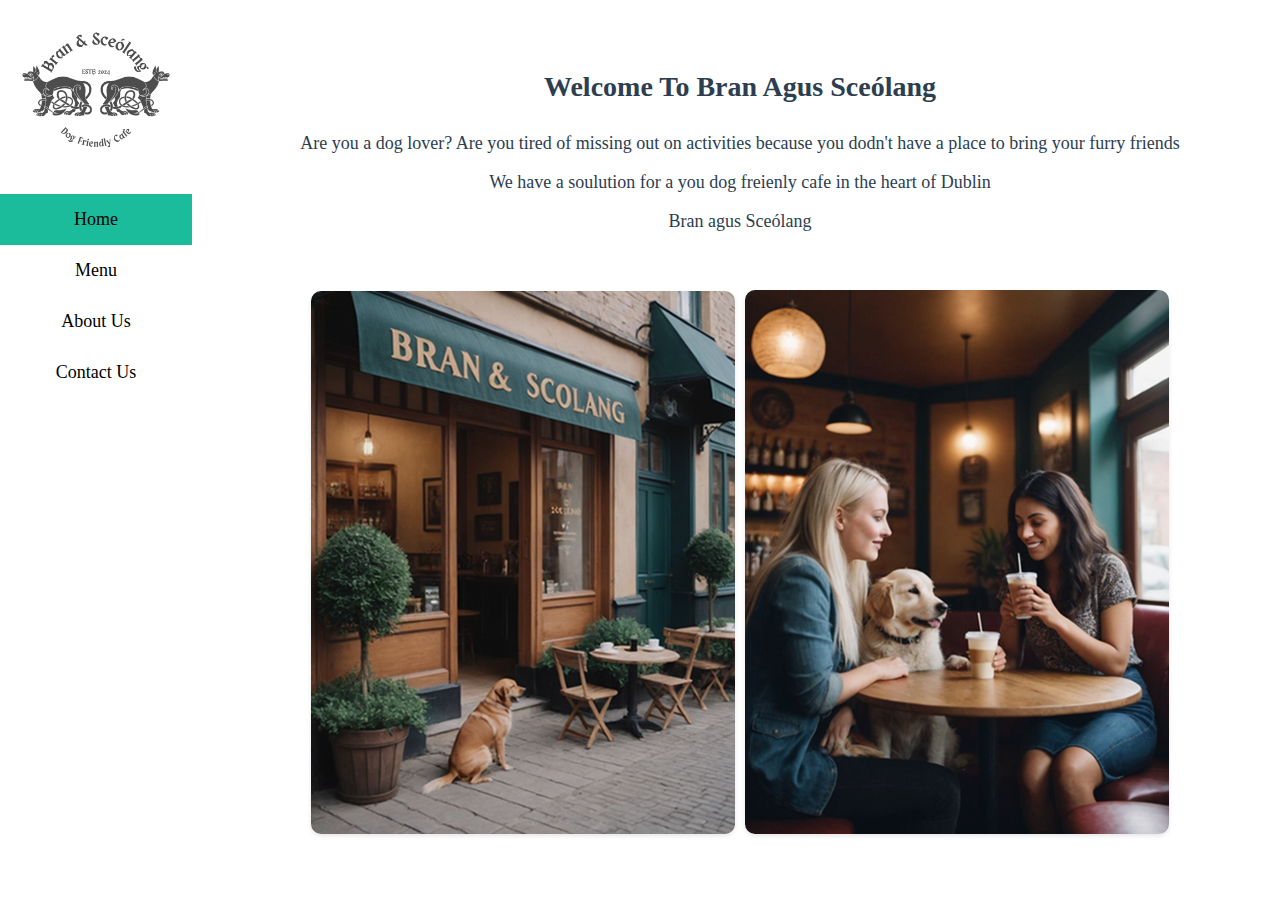
==== index.html @ 2fd9c4fd "MT update 30/11/24" ====
<!-- Templete for CA2 Developed by Eamonn Browne-->

<!DOCTYPE html>
<html lang="en">
<head>
    <meta charset="UTF-8">
    <meta name="viewport" content="width=device-width, initial-scale=1.0">
    <!-- Import font formm Google -->
    <link rel="preconnect" href="https://fonts.googleapis.com">
    <link rel="preconnect" href="https://fonts.gstatic.com" crossorigin>
    <link href="https://fonts.googleapis.com/css2?family=Crimson+Text:ital,wght@0,400;0,600;0,700;1,400;1,600;1,700&display=swap" rel="stylesheet">
    <title>Bran and Sceólang Cafe</title>
    <link rel="stylesheet" href="Styles/Style.css"> <!-- Link to the external CSS file -->
</head>
<body>

    <!-- navigation -->
    <div class="sidebar">       
        <div class="logo">
            <img src="images/Logo.png" alt="Logo" />
        </div>

        <a href="#" class="active">Home</a> <!-- Eamonn -->
        <a href="Menu/Menu.html">Menu</a>   <!-- Andrew-->
        <a href="about/About.html">About Us</a> <!--Eamonn-->
        <a href="ContactUs/ContactUs.html">Contact Us</a><!--Michael-->

    </div>

    <!-- Main Content -->
    <div class="main-content">


        <div class="Section">
            <h2>Welcome to Bran agus Sceólang</h2>
            <p> Are you a dog lover? Are you tired of missing out on activities because you dodn't have a place to bring your furry friends</p>
            <p> We have a soulution for a you dog freienly cafe in the heart of Dublin</p>
            <p>Bran agus Sceólang</p>
       
        </div>

        <div class="Section image-container">
            <img src="images/FrontDoor.png" alt="Front door with Dog" />
            <img src="images/CustomersAndDogs.png" alt="Front door with Dog" />
        </div>

    </div>

</body>
</html>
---- Styles/Style.css ----
/* Crimson Text: CSS classes take from Google fonts*/
.crimson-text-regular {
    font-family: "Crimson Text", serif;
    font-weight: 400;
    font-style: normal;
  }
  
  .crimson-text-semibold {
    font-family: "Crimson Text", serif;
    font-weight: 600;
    font-style: normal;
  }
  
  .crimson-text-bold {
    font-family: "Crimson Text", serif;
    font-weight: 700;
    font-style: normal;
  }
  
  .crimson-text-regular-italic {
    font-family: "Crimson Text", serif;
    font-weight: 400;
    font-style: italic;
  }
  
  .crimson-text-semibold-italic {
    font-family: "Crimson Text", serif;
    font-weight: 600;
    font-style: italic;
  }
  
  .crimson-text-bold-italic {
    font-family: "Crimson Text", serif;
    font-weight: 700;
    font-style: italic;
  }
  




/* Body and general layout */
html, body {
    height: auto; /* Allow the height to expand based on content */
    min-height: 100%; /* Ensure it covers at least the viewport height */
    overflow-x: hidden; /* Prevent horizontal scrolling */
    overflow-y: auto; /* Enable vertical scrolling */
}


/* Sidebar styles */
.sidebar {
    width: 15%; /*changed by MT, was 200px; */
    background-color: white;
    padding-top: 20px;
    position: fixed;
    height: 100%;
    top: 0;
    left: 0;
	display: flex; /*Added by MT*/
	flex-direction: column; /*Added by MT*/
}

/* Logo at the top of the sidebar */
.logo {
    text-align: center;
    padding-bottom: 20px;
}

.logo img {
    width: 80%; /* Adjust logo size */
    height: auto;
    max-width: 150px; /* Limit logo width */
}

.sidebar h1 {
    display: block;
    color: black;
    padding: 15px 20px;
    text-decoration: none;
    text-align: center;
    font-size: 18px;
    /* border-bottom: 1px solid #34495e;*/
    transition: background-color 0.3s ease;
}

.sidebar a {
    display: block;
    color: black;
    padding: 15px 20px;
    text-decoration: none;
    font-size: 18px;
    text-align: center;
    /*border-bottom: 1px solid #34495e;*/
    transition: background-color 0.3s ease;
}

/* Chanage the colour of the menu items on mouse hover */
.sidebar a:hover {
    background-color: #34495e;
}

/* Change the colour of the menu for the active page */
.sidebar a.active {
    background-color: #1abc9c;
}

/* Main content area */

.header {
    padding: 15px;
    background-color: white;
    color: black;
    text-align: center;
    font-size: 24px;
}

.main-content {
    margin-left: 200px; /* Space for the sidebar */
    padding: 20px;
    background-color: white;
    min-height: 100%; /* Ensure it grows with the content */
    height: auto; /* Let it expand based on content */
    overflow: visible; /* Allow content to flow */
}


.Section{
    background-color: white; /* Subtle light gray */
    padding: 20px;
    border-radius: 10px; /* Rounded corners for sections */
}

/* Headings Styling */
.Section h2{
    font-size: 28px; /* Slightly larger for emphasis */
    font-weight: bold;
    color: #2c3e50; /* Darker color for visibility */
    text-transform: capitalize; /* Capitalize headings */
    padding-bottom: 10px; /* Space below the heading */
    margin-bottom: 20px; /* Space between heading and content */
    text-align: center; /* Center align the heading */
}
.Section p{
    font-size: 18px; /* Slightly larger for emphasis */
    color: #2c3e50; /* Darker color for visibility */
    text-align: center; /* Center align the heading */
}
/* Image Styling */
.image-container  {
    display: flex;
    justify-content: center;
    flex-direction: row;
    gap:10px;
   
  }

.image-container  img {
    height: auto; /* Maintain aspect ratio */
    border-radius: 10px; /* Rounded corners */
    box-shadow: 0 2px 4px rgba(0, 0, 0, 0.1); /* Subtle shadow */
    align-self: center; /* Align the image with the top of the grid */
    object-fit: cover;
}

.about {
    display: flex;
    justify-content: center;
    gap:10px;
  }
  
  .info {
    font-size: 18px; /* Slightly larger for emphasis */
    color: #2c3e50; /* Darker color for visibility */
    text-align: center; /* Center align the heading */
  }

/* For screens with a minimum width of 1200px */
  @media (max-width: 1200px) {
    .image-container {
      display: flex;
      justify-content: center;
      flex-direction: column;
      object-fit: cover;
    }
    .about {
        flex-direction: column;
      }
  }


/*Michael Toomey's appened style sheet*/


.input {/*Single line input*/
	font-size:10px;
	outline: none;
    border: none;    
    outline: none;
    border-bottom: 1px solid black;
    font-size:20px; 
}
.input:hover{/*double size of line on input*/
	 border-bottom: 4px solid black;	
}
* {
	box-sizing: border-box;/*includes border and padding in calculation*/
}

.correction{ /*Styles error messages in warning red and italic to standout */
	font-style: italic;
	color:red;
}

.responsiveDesign { /* adapts the size of the logo header for different screen sizes */
   /*Fill the screen width*/
	height: auto;
	position: relative;
	width: 85%;
	top: 0;
  
}

.flex-container-1{  /*picture flex*/
	display: flex;  /*enables flex*/
	flex-direction: row; /*flexbox row */
	justify-content: center; /*Places child elements in the centre*/
	position: absolute;
	width: 85%;
	right:0;
}

.container-box-1 img {
	object-fit: cover;
	height: 80%; /*fill the space height wise*/
	width: 80%; /*fill the space length wise*/
	border-radius: 80%;
}

.container-box-1{
    flex-basis:50%; /*Take up 50% of container space*/
	background-color:white;   
	text-align:center;	/*centre the text*/

}

input[type=text],input[type=email], select, textarea {
	width: 400px; /*Make input areas all the same size*/
	margin:10px;/*creates space*/
	
}	 
.button { /*circular button*/
		border-radius: 10px;
} 
.button:hover {/*turn green on hover*/
  background-color: lightgreen;
  border-color: green;
  color: white;
} 	 

.myform{	 	 /*Gives a margin of 30px around the form*/
	margin:30px;
}
 
/* Clear floats after the columns */
.row::after {
	display: table;
	clear: both;
	content: ""; 
}
@media (max-width: 900px) { /*Responsive design, flex becomes column below 850px*/
	.flex-container-1,.container-box-1  {
	flex-direction: column;  
	text-align:center; /*left align text when below 850px*/
	justify-content:center; /*Places child elements in the centre*/
	
	}
  }
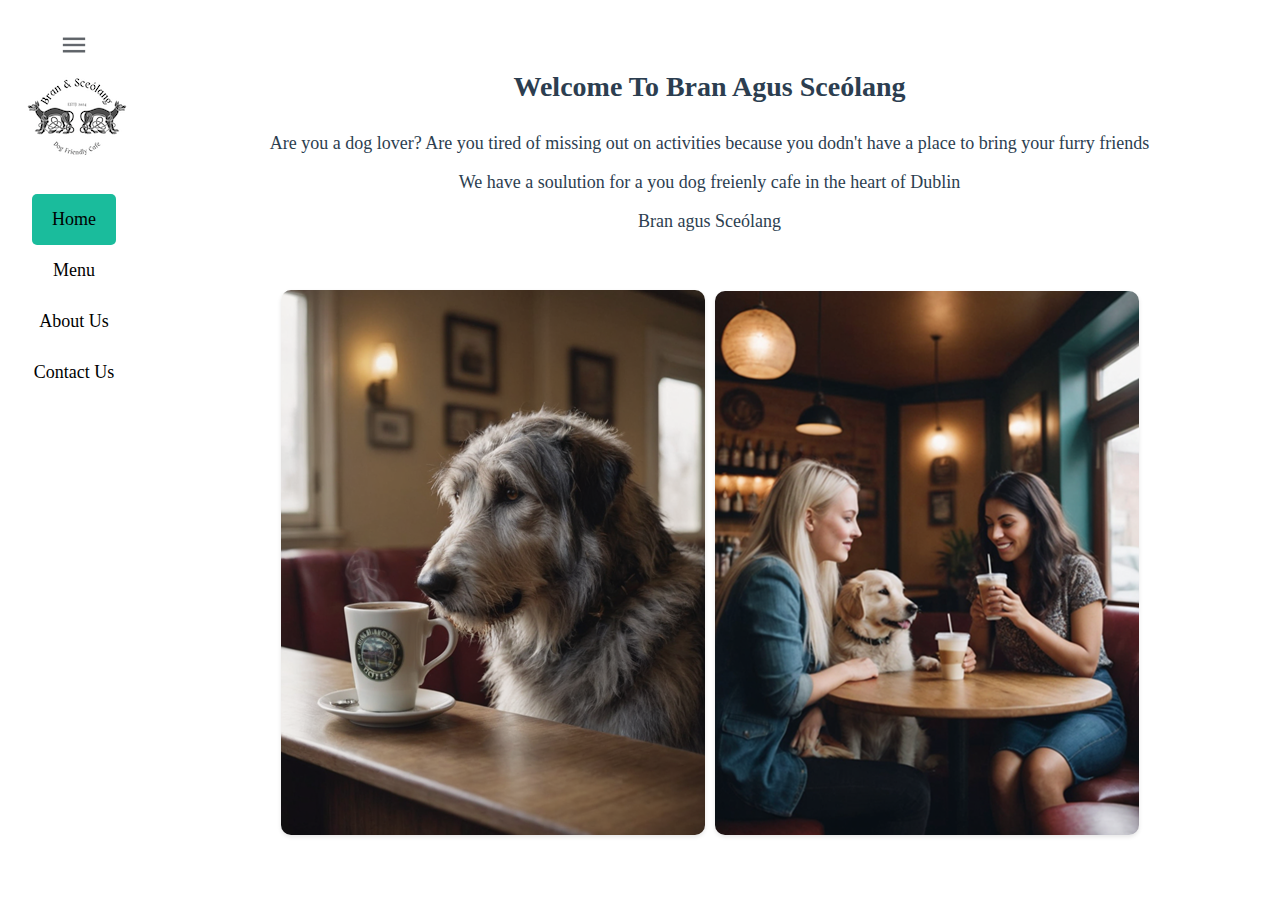
==== commit 47cce4d0: "adding javascript and some styling chages" ====
--- a/index.html
+++ b/index.html
@@ -1,21 +1,27 @@
-<!-- Templete for CA2 Developed by Eamonn Browne-->
+<!-- Template for CA2 Developed by Eamonn Browne-->
 
 <!DOCTYPE html>
 <html lang="en">
 <head>
     <meta charset="UTF-8">
     <meta name="viewport" content="width=device-width, initial-scale=1.0">
-    <!-- Import font formm Google -->
+    <!-- Import font from Google -->
     <link rel="preconnect" href="https://fonts.googleapis.com">
     <link rel="preconnect" href="https://fonts.gstatic.com" crossorigin>
     <link href="https://fonts.googleapis.com/css2?family=Crimson+Text:ital,wght@0,400;0,600;0,700;1,400;1,600;1,700&display=swap" rel="stylesheet">
     <title>Bran and Sceólang Cafe</title>
     <link rel="stylesheet" href="Styles/Style.css"> <!-- Link to the external CSS file -->
+    <link rel="stylesheet" href="../Styles/StyleMenu.css"> <!-- Link to the external CSS file -->
 </head>
 <body>
 
     <!-- navigation -->
-    <div class="sidebar">       
+   
+    
+    <div class="sidebar" id="sidebar">  
+        <div>    
+         <button class="navbutton" id="navbutton" ><img src="images/icons/nav.png" alt="Home"></button>
+        </div>     
         <div class="logo">
             <img src="images/Logo.png" alt="Logo" />
         </div>
@@ -24,14 +30,31 @@
         <a href="Menu/Menu.html">Menu</a>   <!-- Andrew-->
         <a href="about/About.html">About Us</a> <!--Eamonn-->
         <a href="ContactUs/ContactUs.html">Contact Us</a><!--Michael-->
-
+    </div>
+    <div class="iconbar" id="iconbar" > 
+        <div>    
+            <button class="navbutton" id="navbutton2" ><img src="images/icons/nav.png" alt="Home"></button>
+        </div>
+        
+        <div class="logo">
+            <img src="images/Logo.png" alt="Logo" />
+        </div>
+        <!-- <a class="iconactive" href="#" ><img src="images/icons/home.png" alt="Home"></a> 
+        <a href="Menu/Menu.html"><img src="images/icons/menu.png" alt="Menu"></a>   
+        <a href="about/About.html"><img src="images/icons/info.png" alt="About Us"></a>
+        <a href="ContactUs/ContactUs.html"><img src="images/icons/contact.png" alt="Contact Us"></a> -->
+        <button class="buttons active" style="background-color:#1abc9c"><img src="images/icons/home.png" alt="Home"></button>
+        <button class="buttons" href="Menu/Menu.html"><img src="images/icons/menu.png" alt="Menu"></button>
+        <button class="buttons" href="about/About.html"><img src="images/icons/info.png" alt="About Us"></button>
+        <button class="buttons" href="ContactUs/ContactUs.html"><img src="images/icons/contact.png" alt="Contact Us"></button>
     </div>
 
     <!-- Main Content -->
-    <div class="main-content">
-
-
-        <div class="Section">
+    
+    <div class="main-content" id="main-content">
+       
+            <div class="Section">
+            
             <h2>Welcome to Bran agus Sceólang</h2>
             <p> Are you a dog lover? Are you tired of missing out on activities because you dodn't have a place to bring your furry friends</p>
             <p> We have a soulution for a you dog freienly cafe in the heart of Dublin</p>
@@ -40,11 +63,11 @@
         </div>
 
         <div class="Section image-container">
-            <img src="images/FrontDoor.png" alt="Front door with Dog" />
+            <img src="images/WolfHound.png" alt="Front door with Dog" />
             <img src="images/CustomersAndDogs.png" alt="Front door with Dog" />
         </div>
 
     </div>
-
+    <script src="Scripts/sidepanel.js"></script><!--Links to the external javascript file-->
 </body>
 </html>
--- a/Styles/Style.css
+++ b/Styles/Style.css
@@ -1,41 +1,3 @@
-/* Crimson Text: CSS classes take from Google fonts*/
-.crimson-text-regular {
-    font-family: "Crimson Text", serif;
-    font-weight: 400;
-    font-style: normal;
-  }
-  
-  .crimson-text-semibold {
-    font-family: "Crimson Text", serif;
-    font-weight: 600;
-    font-style: normal;
-  }
-  
-  .crimson-text-bold {
-    font-family: "Crimson Text", serif;
-    font-weight: 700;
-    font-style: normal;
-  }
-  
-  .crimson-text-regular-italic {
-    font-family: "Crimson Text", serif;
-    font-weight: 400;
-    font-style: italic;
-  }
-  
-  .crimson-text-semibold-italic {
-    font-family: "Crimson Text", serif;
-    font-weight: 600;
-    font-style: italic;
-  }
-  
-  .crimson-text-bold-italic {
-    font-family: "Crimson Text", serif;
-    font-weight: 700;
-    font-style: italic;
-  }
-  
-
 
 
 
@@ -50,60 +12,127 @@
 
 /* Sidebar styles */
 .sidebar {
-    width: 15%; /*changed by MT, was 200px; */
+    width: 10%; /*changed by MT, was 200px; */
     background-color: white;
     padding-top: 20px;
     position: fixed;
     height: 100%;
     top: 0;
-    left: 0;
-	display: flex; /*Added by MT*/
-	flex-direction: column; /*Added by MT*/
-}
+    left: 10px;
+    display: flex;
+    align-items: center;     /* centers items vertically */
+    flex-direction: column;
+
+    
+    
+}
+
+.sidebar a {
+  display: block;
+  color: black;
+  padding: 15px 20px;
+  text-decoration: none;
+  font-size: 18px;
+  text-align: center;
+  border: none;
+  border-radius: 5px;
+  /*border-bottom: 1px solid #34495e;*/
+  transition: background-color 0.3s ease;
+}
+
+.sidebar button {
+  padding: 10px 20px;
+	background: white;
+	color: black;
+	border: none;
+	border-radius: 5px;
+	font-size: 16px;
+	cursor: pointer;
+	transition: background-color 0.3s ease;
+  height: 50px;
+
+}
+.sidebar button img{
+  max-height: 100%; /* sets image height to fit button height */
+  object-fit: cover; /* ensures the image is fully visible within the button */
+}
+
+/* Chanage the colour of the menu items on mouse hover */
+.sidebar a:hover {
+  background-color: #34495e;
+}
+
+/* Chanage the colour of the menu items on mouse hover */
+.sidebar button:hover {
+  background: #34495e;
+}
+
+/* Change the colour of the menu for the active page */
+.sidebar a.active {
+  background-color: #1abc9c;
+}
+
+
+.iconbar{
+  width: 10%; /*changed by MT, was 200px; */
+  background-color: white;
+  padding-top: 20px;
+  position: fixed;
+  height: 100%;
+  top: 0;
+  left: 10px;
+  display: none;
+  align-items: center;     /* centers items vertically */
+  flex-direction: column;
+
+}
+
+.iconbar button {
+  padding: 10px 20px;
+	background: white;
+	color: black;
+	border: none;
+	border-radius: 5px;
+	font-size: 16px;
+	cursor: pointer;
+	transition: background-color 0.3s ease;
+  height: 50px;
+
+}
+
+
+
+/* Chanage the colour of the menu items on mouse hover */
+.iconbar button:hover {
+  background: #34495e;
+}
+
+/* Change the colour of the menu for the active page */
+.inconbar button.active1 {
+  background: #1abc9c;
+}
+
+
+.iconbar button img{
+  max-height: 100%; /* sets image height to fit button height */
+  object-fit: cover; /* ensures the image is fully visible within the button */
+}
+
 
 /* Logo at the top of the sidebar */
 .logo {
     text-align: center;
     padding-bottom: 20px;
+   
 }
 
 .logo img {
-    width: 80%; /* Adjust logo size */
+    /* width: 80%;   Adjust logo size */
     height: auto;
-    max-width: 150px; /* Limit logo width */
-}
-
-.sidebar h1 {
-    display: block;
-    color: black;
-    padding: 15px 20px;
-    text-decoration: none;
-    text-align: center;
-    font-size: 18px;
-    /* border-bottom: 1px solid #34495e;*/
-    transition: background-color 0.3s ease;
-}
-
-.sidebar a {
-    display: block;
-    color: black;
-    padding: 15px 20px;
-    text-decoration: none;
-    font-size: 18px;
-    text-align: center;
-    /*border-bottom: 1px solid #34495e;*/
-    transition: background-color 0.3s ease;
-}
-
-/* Chanage the colour of the menu items on mouse hover */
-.sidebar a:hover {
-    background-color: #34495e;
-}
-
-/* Change the colour of the menu for the active page */
-.sidebar a.active {
-    background-color: #1abc9c;
-}
+    max-width: 100%;
+    padding-left: 5px;
+}
+
 
 /* Main content area */
 
@@ -116,14 +145,13 @@
 }
 
 .main-content {
-    margin-left: 200px; /* Space for the sidebar */
+    margin-left: 11%; /* Space for the sidebar */
     padding: 20px;
     background-color: white;
     min-height: 100%; /* Ensure it grows with the content */
     height: auto; /* Let it expand based on content */
     overflow: visible; /* Allow content to flow */
 }
-
 
 .Section{
     background-color: white; /* Subtle light gray */
@@ -189,19 +217,19 @@
   }
 
 
-/*Michael Toomey's appened style sheet*/
-
-
-.input {/*Single line input*/
-	font-size:10px;
+/*Michael Toomey's appended style sheet*/
+
+.input {
+	font-size:20px;
 	outline: none;
     border: none;    
-    outline: none;
-    border-bottom: 1px solid black;
-    font-size:20px; 
-}
-.input:hover{/*double size of line on input*/
-	 border-bottom: 4px solid black;	
+    border-bottom: 1px solid #808080;
+	font-family: "Crimson Text", serif;
+    font-weight: 500;
+    font-style: normal;
+}
+.input:hover{
+	 border-bottom: 2px solid #080808;	
 }
 * {
 	box-sizing: border-box;/*includes border and padding in calculation*/
@@ -210,15 +238,9 @@
 .correction{ /*Styles error messages in warning red and italic to standout */
 	font-style: italic;
 	color:red;
-}
-
-.responsiveDesign { /* adapts the size of the logo header for different screen sizes */
-   /*Fill the screen width*/
-	height: auto;
-	position: relative;
-	width: 85%;
-	top: 0;
-  
+	font-family: "Crimson Text", serif;
+    font-weight: 400;
+    
 }
 
 .flex-container-1{  /*picture flex*/
@@ -228,54 +250,87 @@
 	position: absolute;
 	width: 85%;
 	right:0;
+	padding-top:20px;		
 }
 
 .container-box-1 img {
 	object-fit: cover;
-	height: 80%; /*fill the space height wise*/
-	width: 80%; /*fill the space length wise*/
-	border-radius: 80%;
+	height: 100%; /*fill the space height wise*/
+	width: 100%; /*fill the space length wise*/
+	margin-left:70px; /*bring image closer to form for balance*/
 }
 
 .container-box-1{
     flex-basis:50%; /*Take up 50% of container space*/
 	background-color:white;   
 	text-align:center;	/*centre the text*/
-
-}
+	
+}
+
 
 input[type=text],input[type=email], select, textarea {
-	width: 400px; /*Make input areas all the same size*/
+	width: 370px; /*Make input areas all the same size*/
 	margin:10px;/*creates space*/
 	
-}	 
-.button { /*circular button*/
-		border-radius: 10px;
+}
+ 
+.button {
+	font-family: "Crimson Text", serif;
+    font-weight: 800;
+    font-style: normal;
+	border-radius:10px;
+	border:0;
 } 
-.button:hover {/*turn green on hover*/
-  background-color: lightgreen;
-  border-color: green;
-  color: white;
+.button:hover {
+	background-color: #1abc9c;
+	color:white;
 } 	 
 
-.myform{	 	 /*Gives a margin of 30px around the form*/
-	margin:30px;
-}
- 
+.myform{	 	 
+	height:100%; /*fill the space height wise*/
+	width: 100%; 
+	font-family: "Crimson Text", serif;
+    font-weight: 400;
+    font-style: normal;
+	padding-top:10px;
+	margin-right:70px;
+}
+
+  
 /* Clear floats after the columns */
 .row::after {
 	display: table;
 	clear: both;
 	content: ""; 
 }
-@media (max-width: 900px) { /*Responsive design, flex becomes column below 850px*/
+
+@media (max-width: 870px) { /*Responsive design, flex becomes column below 850px*/
 	.flex-container-1,.container-box-1  {
-	flex-direction: column;  
-	text-align:center; /*left align text when below 850px*/
-	justify-content:center; /*Places child elements in the centre*/
+		flex-direction: column;  
+		text-align:center; /*left align text when below 850px*/
+		justify-content:center; /*Places child elements in the centre*/
 	
 	}
-  }
-
-
-
+		
+	.container-box-1 img {		
+		margin-left:0; /*recentre the image for responsive*/
+
+	}
+	.myform{	 	 
+	
+	margin-right:0;
+	}
+  .sidebar{
+    display: none;
+  }
+  .iconbar{
+    display: flex;
+  }
+
+  }
+
+  @media (max-width: 600px) { /*Responsive design, flex becomes column below 600px*/
+    .section{
+      margin-left:22%;
+    }
+  }
--- a/Styles/StyleMenu.css
+++ b/Styles/StyleMenu.css
@@ -0,0 +1,119 @@
+
+
+.menu {
+    margin-top: 20px;
+}
+
+
+.menu img {
+    flex-shrink: 0; /* Prevent image from resizing with text */
+}
+
+.menu ul li strong, 
+.menu ul li p {
+    margin-left: 10px; /* Add spacing between the text and image */
+}
+
+
+.menu p {
+    color: #7f8c8d;
+}
+
+/* Menu Section Styling - Andy */
+
+.menu {
+    background-color: #f8f9fa; /* Subtle light gray */
+    padding: 5px;
+    border-radius: 10px; /* Rounded corners for sections */
+    box-shadow: 0 2px 5px rgba(0, 0, 0, 0.1); /* Subtle shadow for depth */
+    margin-bottom: 30px; /* Add spacing between sections */
+    margin-left: 22%; /* Space for the sidebar */
+}
+
+/* Headings Styling */
+.menu h2 {
+    font-size: 28px; /* Slightly larger for emphasis */
+    font-weight: bold;
+    color: #2c3e50; /* Darker color for visibility */
+    text-transform: capitalize; /* Capitalize headings */
+    border-bottom: 2px solid #1abc9c; /* Add a decorative underline */
+    padding-bottom: 10px; /* Space below the heading */
+    margin-bottom: 20px; /* Space between heading and content */
+    text-align: center; /* Center align the heading */
+}
+
+/* Align Items Using Grid for Better Flow */
+.menu ul li {
+    display: grid; /* Use grid for better alignment */
+    grid-template-columns: auto 1fr auto; /* Image | Text | Price */
+    align-items: start; /* Align content to the top */
+    gap: 15px; /* Space between columns */
+    margin-bottom: 20px; /* Space between menu items */
+    border-bottom: 1px solid #e0e0e0; /* Divider between items */
+    padding-bottom: 15px; /* Add padding above divider */
+}
+
+.menu ul li:last-child {
+    border-bottom: none; /* Remove divider for the last item */
+}
+
+/* Image Styling */
+.menu img {
+    width: 120px; /* Compact image size */
+    height: auto; /* Maintain aspect ratio */
+    border-radius: 10px; /* Rounded corners */
+    box-shadow: 0 2px 4px rgba(0, 0, 0, 0.1); /* Subtle shadow */
+    align-self: start; /* Align the image with the top of the grid */
+}
+
+/* Image Hover Effect */
+.menu img:hover {
+    transform: scale(1.05); /* Slight zoom on hover */
+    transition: all 0.3s ease; /* Smooth animation */
+    box-shadow: 0 4px 8px rgba(0, 0, 0, 0.2); /* Enhanced shadow on hover */
+}
+
+/* Text Block Styling */
+.menu ul li div {
+    display: flex; /* Flex layout for text alignment */
+    flex-direction: column; /* Stack title and description vertically */
+    justify-content: flex-start; /* Align text to the top */
+    gap: 5px; /* Space between title and description */
+    margin-left: 10px; /* Add spacing between image and text block */
+}
+
+/* Title Styling */
+.menu ul li strong {
+    font-size: 18px; /* Slightly larger for emphasis */
+    font-weight: bold;
+    color: #2c3e50; /* Darker color for visibility */
+    margin: 0; /* Reset margins */
+    text-indent: 0; /* Remove unnecessary indentation */
+}
+
+/* Description Styling with Flow */
+.menu ul li p {
+    font-size: 14px; /* Standard text size */
+    line-height: 1.6; /* Improve readability */
+    color: #7f8c8d; /* Subtle color for descriptions */
+    margin: 0; /* Reset margins */
+    text-indent: 0; /* Ensure alignment with the title */
+    text-align: left; /* Keep alignment for readability */
+}
+
+/* Price Styling */
+.price {
+    font-size: 16px; /* Slightly larger text for visibility */
+    font-weight: bold;
+    color: #1abc9c; /* Accent color for price */
+    white-space: nowrap; /* Prevent wrapping */
+    align-self: start; /* Align the price to the top of the text */
+    margin-left: 10px; /* Add spacing from the text */
+    margin-top: 0; /* Ensure price aligns perfectly with the text block */
+}
+
+@media (max-width: 600px) { /*Responsive design, flex becomes column below 600px*/
+    .menu{
+      margin-left:23%;
+    }
+  }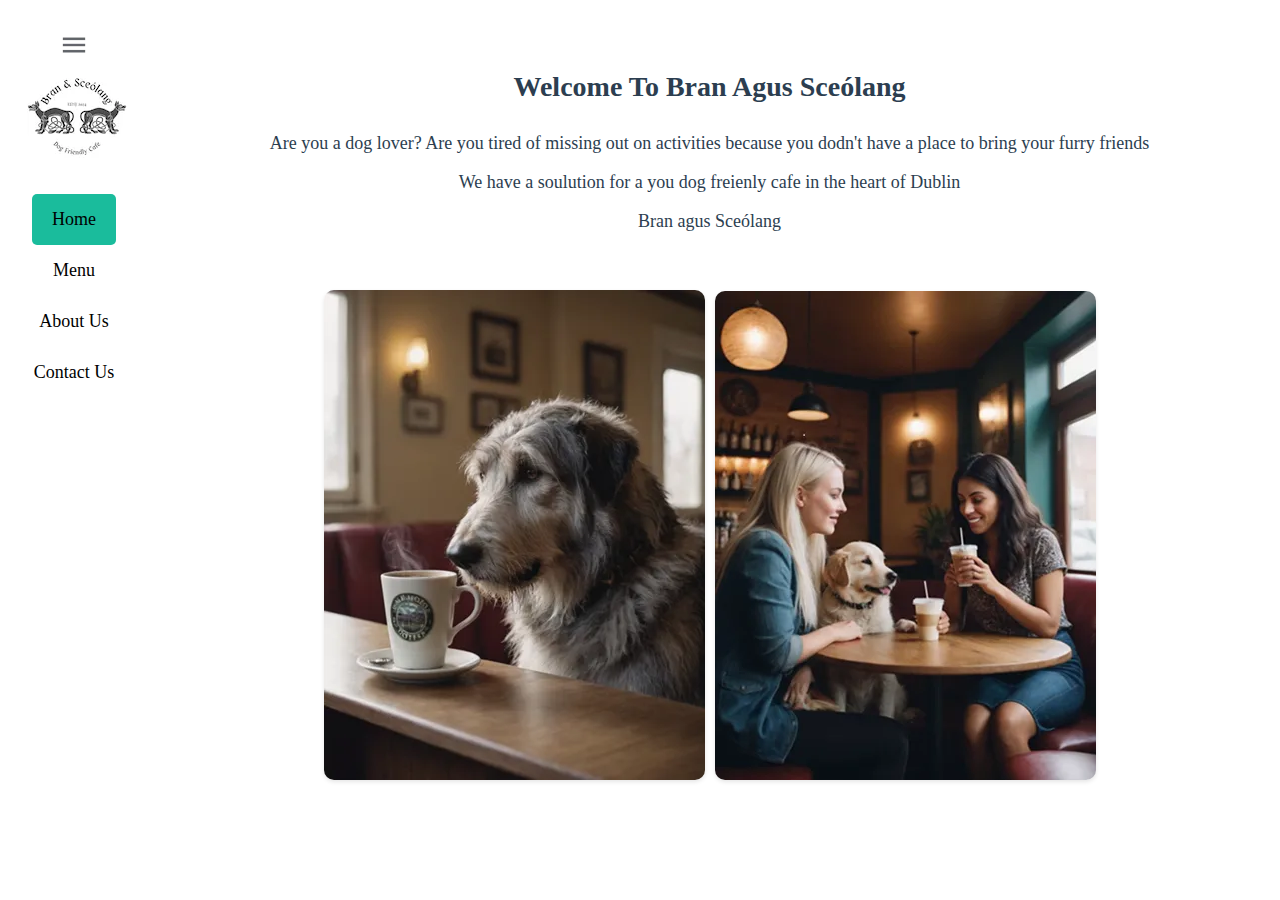
==== commit 4b9af622: "Convert pngs to Webp for optization" ====
--- a/index.html
+++ b/index.html
@@ -11,7 +11,6 @@
     <link href="https://fonts.googleapis.com/css2?family=Crimson+Text:ital,wght@0,400;0,600;0,700;1,400;1,600;1,700&display=swap" rel="stylesheet">
     <title>Bran and Sceólang Cafe</title>
     <link rel="stylesheet" href="Styles/Style.css"> <!-- Link to the external CSS file -->
-    <link rel="stylesheet" href="../Styles/StyleMenu.css"> <!-- Link to the external CSS file -->
 </head>
 <body>
 
@@ -20,10 +19,10 @@
     
     <div class="sidebar" id="sidebar">  
         <div>    
-         <button class="navbutton" id="navbutton" ><img src="images/icons/nav.png" alt="Home"></button>
+         <button class="navbutton" id="navbutton" ><img src="images/icons/nav.webp" alt="Home"></button>
         </div>     
         <div class="logo">
-            <img src="images/Logo.png" alt="Logo" />
+            <img src="images/Logo.webp" alt="Logo" />
         </div>
 
         <a href="#" class="active">Home</a> <!-- Eamonn -->
@@ -33,20 +32,17 @@
     </div>
     <div class="iconbar" id="iconbar" > 
         <div>    
-            <button class="navbutton" id="navbutton2" ><img src="images/icons/nav.png" alt="Home"></button>
+            <button class="navbutton" id="navbutton2" ><img src="images/icons/nav.webp" alt="Home"></button>
         </div>
         
         <div class="logo">
-            <img src="images/Logo.png" alt="Logo" />
+            <img src="images/Logo.webp" alt="Logo" />
         </div>
-        <!-- <a class="iconactive" href="#" ><img src="images/icons/home.png" alt="Home"></a> 
-        <a href="Menu/Menu.html"><img src="images/icons/menu.png" alt="Menu"></a>   
-        <a href="about/About.html"><img src="images/icons/info.png" alt="About Us"></a>
-        <a href="ContactUs/ContactUs.html"><img src="images/icons/contact.png" alt="Contact Us"></a> -->
-        <button class="buttons active" style="background-color:#1abc9c"><img src="images/icons/home.png" alt="Home"></button>
-        <button class="buttons" href="Menu/Menu.html"><img src="images/icons/menu.png" alt="Menu"></button>
-        <button class="buttons" href="about/About.html"><img src="images/icons/info.png" alt="About Us"></button>
-        <button class="buttons" href="ContactUs/ContactUs.html"><img src="images/icons/contact.png" alt="Contact Us"></button>
+        <a class="iconactive" href="#" ><button class="buttons" style="background-color:#1abc9c"><img src="images/icons/home.webp" alt="Home"></button></a> 
+        <a href="Menu/Menu.html"><button class="buttons"><img src="images/icons/menu.webp" alt="Menu"></button></a>   
+        <a href="about/About.html"><button class="buttons"><img src="images/icons/info.webp" alt="About Us"></button></a>
+        <a href="ContactUs/ContactUs.html"><button class="buttons"><img src="images/icons/contact.webp" alt="Contact Us"></button></a>
+
     </div>
 
     <!-- Main Content -->
@@ -63,8 +59,8 @@
         </div>
 
         <div class="Section image-container">
-            <img src="images/WolfHound.png" alt="Front door with Dog" />
-            <img src="images/CustomersAndDogs.png" alt="Front door with Dog" />
+            <img src="images/WolfHound.webp" alt="Front door with Dog" />
+            <img src="images/CustomersAndDogs.webp" alt="Front door with Dog" />
         </div>
 
     </div>
--- a/Styles/Style.css
+++ b/Styles/Style.css
@@ -108,7 +108,7 @@
 }
 
 /* Change the colour of the menu for the active page */
-.inconbar button.active1 {
+.inconbar button.active {
   background: #1abc9c;
 }
 
@@ -223,13 +223,13 @@
 	font-size:20px;
 	outline: none;
     border: none;    
-    border-bottom: 1px solid #808080;
+    border-bottom: 1px solid #C0C0C0;
 	font-family: "Crimson Text", serif;
     font-weight: 500;
     font-style: normal;
 }
 .input:hover{
-	 border-bottom: 2px solid #080808;	
+	 border-bottom: 1px solid #080808;	
 }
 * {
 	box-sizing: border-box;/*includes border and padding in calculation*/
@@ -250,7 +250,9 @@
 	position: absolute;
 	width: 85%;
 	right:0;
-	padding-top:20px;		
+	padding-top:20px;
+	padding-bottom:20px;
+	
 }
 
 .container-box-1 img {
@@ -258,6 +260,7 @@
 	height: 100%; /*fill the space height wise*/
 	width: 100%; /*fill the space length wise*/
 	margin-left:70px; /*bring image closer to form for balance*/
+	
 }
 
 .container-box-1{
@@ -269,34 +272,55 @@
 
 
 input[type=text],input[type=email], select, textarea {
-	width: 370px; /*Make input areas all the same size*/
+	width: 350px; /*Make input areas all the same size*/
 	margin:10px;/*creates space*/
 	
 }
  
-.button {
+.button { /*the submit button*/
 	font-family: "Crimson Text", serif;
     font-weight: 800;
     font-style: normal;
-	border-radius:10px;
-	border:0;
+	border-radius:10px; /*circular corners*/
+	border:0; /*no border for minimalism  design */
 } 
 .button:hover {
-	background-color: #1abc9c;
-	color:white;
+	background-color: #1abc9c;/*turn green when hovering*/
+	color:white; /*turn text white when hovering */
 } 	 
 
 .myform{	 	 
 	height:100%; /*fill the space height wise*/
-	width: 100%; 
+	width: 100%; /*fill the space weight wise*/
 	font-family: "Crimson Text", serif;
     font-weight: 400;
     font-style: normal;
 	padding-top:10px;
-	margin-right:70px;
-}
-
-  
+	
+}
+/*
+@media (max-width: 850px) { Responsive design, flex becomes column below 850px
+	.flex-container-1,.container-box-1  {
+		flex-direction: column;  
+		text-align:center; left align text when below 850px
+		justify-content:center; /*Places child elements in the centre
+	
+	}
+	
+	
+	.container-box-1 img {		
+		margin-left:0; 
+
+	}
+	
+	input[type=text],input[type=email], select, textarea {
+	width: 250px; Make input areas all the same size
+	margin-right:0;creates space
+	
+}
+}
+}
+  */
 /* Clear floats after the columns */
 .row::after {
 	display: table;
@@ -311,15 +335,20 @@
 		justify-content:center; /*Places child elements in the centre*/
 	
 	}
-		
+	
 	.container-box-1 img {		
-		margin-left:0; /*recentre the image for responsive*/
-
-	}
-	.myform{	 	 
+		margin-left:0; 
+
+	} 
+	.myform{	  
 	
 	margin-right:0;
 	}
+	input[type=text],input[type=email], select, textarea {
+	width: 250px; /*Make input areas all the same size*/
+	margin-right:0;/*creates space*/
+	
+}
   .sidebar{
     display: none;
   }
@@ -327,10 +356,10 @@
     display: flex;
   }
 
-  }
+}
 
   @media (max-width: 600px) { /*Responsive design, flex becomes column below 600px*/
     .section{
       margin-left:22%;
     }
-  }
+ }
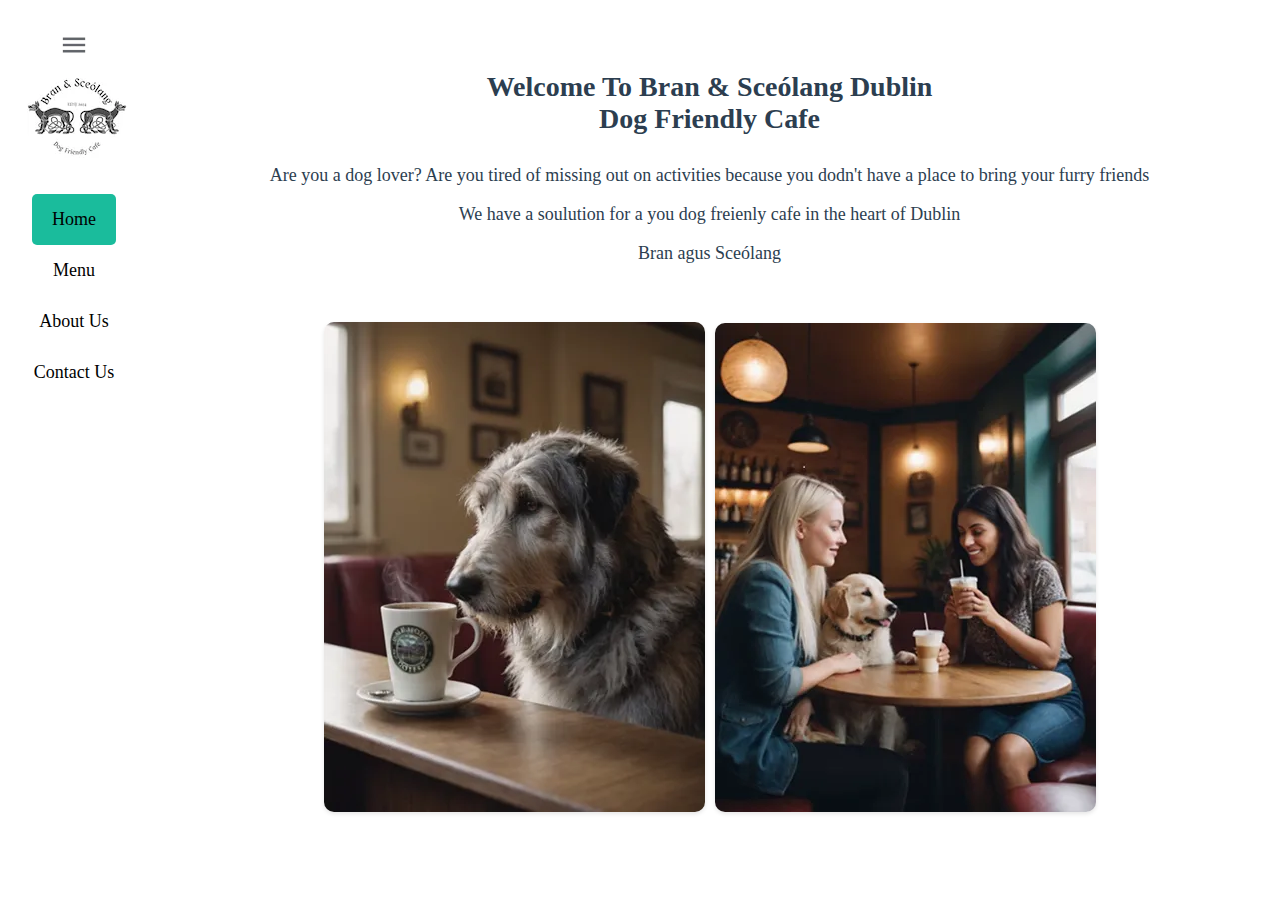
==== commit 725cfef9: "MT Keyword Update 6/12/24" ====
--- a/index.html
+++ b/index.html
@@ -9,7 +9,7 @@
     <link rel="preconnect" href="https://fonts.googleapis.com">
     <link rel="preconnect" href="https://fonts.gstatic.com" crossorigin>
     <link href="https://fonts.googleapis.com/css2?family=Crimson+Text:ital,wght@0,400;0,600;0,700;1,400;1,600;1,700&display=swap" rel="stylesheet">
-    <title>Bran and Sceólang Cafe</title>
+    <title>Bran  Sceólang Cafe</title>
     <link rel="stylesheet" href="Styles/Style.css"> <!-- Link to the external CSS file -->
 </head>
 <body>
@@ -51,7 +51,7 @@
        
             <div class="Section">
             
-            <h2>Welcome to Bran agus Sceólang</h2>
+            <h2>Welcome to Bran & Sceólang Dublin<br>Dog Friendly Cafe</h2>
             <p> Are you a dog lover? Are you tired of missing out on activities because you dodn't have a place to bring your furry friends</p>
             <p> We have a soulution for a you dog freienly cafe in the heart of Dublin</p>
             <p>Bran agus Sceólang</p>
